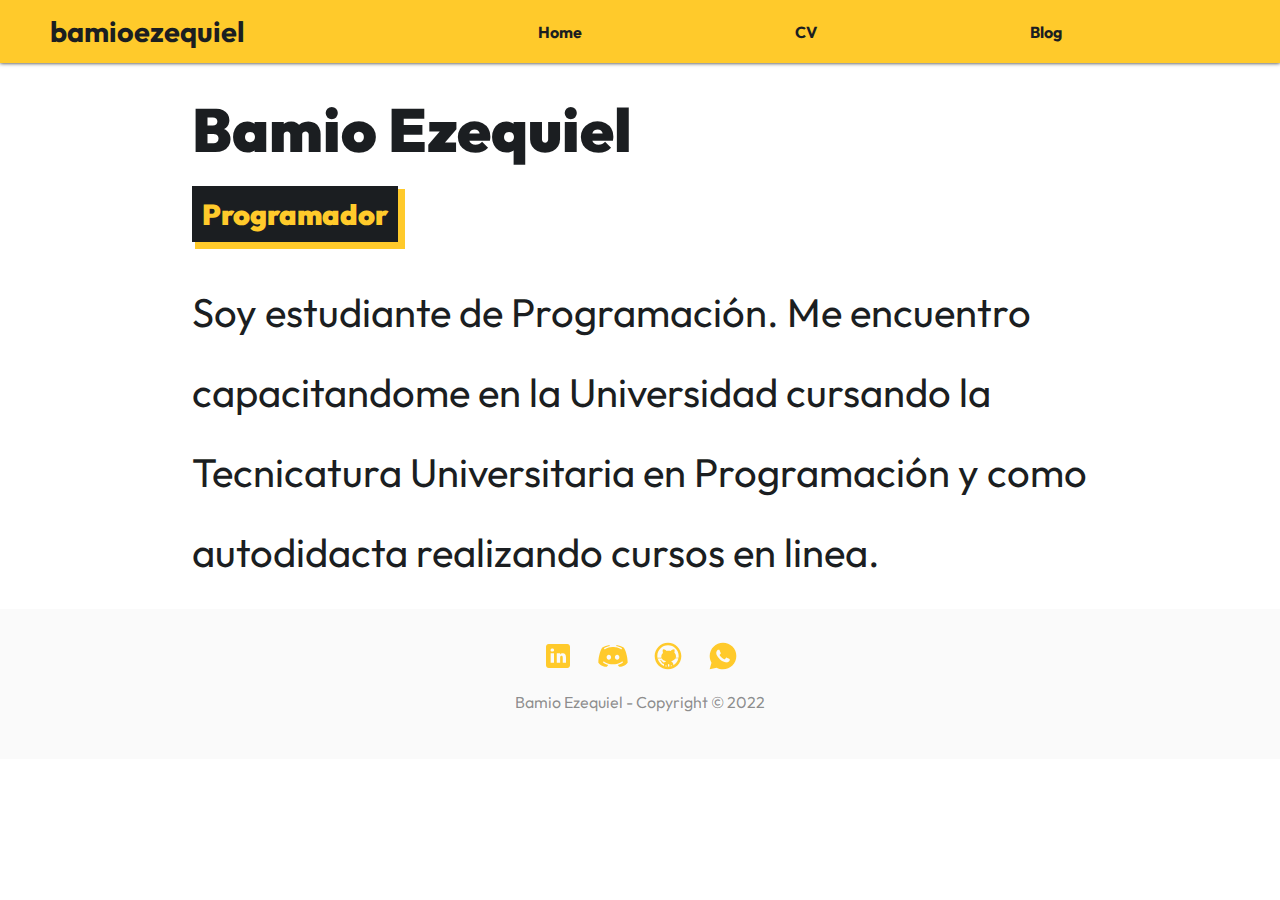
==== index.html @ 80924368 "V 1.0.0" ====
<!DOCTYPE html>
<html lang="es">
<head>
    <meta charset="UTF-8">
    <meta http-equiv="X-UA-Compatible" content="IE=edge">
    <meta name="viewport" content="width=device-width, initial-scale=1.0">
    <title>Sitio Web | Bamio Ezequiel</title>
    <link rel="stylesheet" href="./css/style.css">
    <link rel="preconnect" href="https://fonts.googleapis.com">
    <link rel="preconnect" href="https://fonts.gstatic.com" crossorigin>
    <link href="https://fonts.googleapis.com/css2?family=Outfit&display=swap" rel="stylesheet">
</head>
<body>
    <header class="header">
        <div class="header-container">
            <h2 class="nav-logo f-size-md">
                <a href="./" class="pulse">
                    <span>bamioezequiel</span>
                </a>
            </h2>

            <nav class="nav nav-menu">
                <a href="#">Home</a>
                <a href="#">CV</a>
                <a href="#">Blog</a>
            </nav>
        </div>
    </header>

    <main>
        <div class="container">

            <div class="box">
                <h1 class="f-size-xl">Bamio Ezequiel</h1>
                <h2 class="poster f-size-md p-10">Programador</h2>
                <p class="text f-size-lg lh-2">Soy estudiante de Programación. Me encuentro capacitandome en la Universidad cursando la Tecnicatura Universitaria en Programación y como autodidacta realizando cursos en linea.</p>
            </div>

        </div>
    </main>
   
    <footer class="footer">
            <div class="social-media">
                <a href="#"><img src="./assets/linkedin.svg"/></a>
                <a href="#"><img src="./assets/discord.svg"/></a>
                <a href="#"><img src="./assets/github.svg"/></a>
                <a href="#"><img src="./assets/whatsapp.svg"/></a>
            </div>
            <p>Bamio Ezequiel - Copyright © 2022</p>
    </footer>
</body>
</html>
---- css/style.css ----
/* ------- GENERICS   ------- */

:root {
    --color-primary: #FFCA2B;
    --dark: #1b1e21;
    --white: #fff;
    --font-sm: 14px;
    --font-md: 16px;
    --font-lg: 24px;
}

/* Reset */

html {
    box-sizing: border-box;  
}

*,
*::after,
*::before {
    box-sizing: inherit;
}

/* ------- BASE       ------- */

body {
    position: relative;
    width: 100%;
    margin: 0;
    display: flex;
    flex-direction: column;
    scroll-behavior: smooth;
    font-family: 'Outfit', sans-serif;
    overflow-x: hidden;
    color: var(--dark);
    background-color: var(--white);
}

main {
    width: 70%;
    margin-right: auto;
    margin-left: auto;
    margin-bottom: 50px;
}

a {
    text-decoration: none;
}

a:hover {
    opacity: 0.7;
}

h1,
h2,
h3,
h4,
h5,
h6 {
    font-weight: 900;
    line-height: 1.2;
    margin: 0.5em 0;
}
    
/* ------- COMPONENTS ------- */

/* Header */

.header {
    position: sticky;
    top: -0.15rem;
    z-index: 999;
    width: 100%;
    text-align: center;
    background-color: var(--color-primary);
    box-shadow: 0 0 4px 0;
}

.header-container {
    display: flex;
    flex-wrap: wrap;
    align-items: center;
}

.header a {
    color: var(--dark);
    font-weight: bold;
}

.header a:hover {
    box-shadow: none;
}

.header nav {
    padding: 5px;
}

.nav-logo {
    width: auto;
    margin-right: auto;
    padding-left: 50px;
}

.nav-menu {
    display: flex;
    width: 75%;
    flex-basis: 75%;
    justify-content: space-evenly;
}


/* Main */

.box {
    width: 100%;
    height: 615px;
}

/* Footer */

.footer {
    position:absolute;
    bottom: 0;
    background-color: #12121205;
    color: #1212127A;
    display: flex;
    flex-direction: column;
    justify-content: center;
    align-items: center;
    width: 100%;
    height: 150px;
}

.social-media a {
    margin: 10px;
}

.poster {
    display: inline;
    background-color: var(--dark);
    color: var(--color-primary);
    box-shadow: 5px 5px 0 2px var(--color-primary);
}

/* ------- UTILITS    ------- */

.p-10 {
    padding: 10px;
}

.lh-2 {
    line-height: 2;
}

.f-size-md {
    font-size: 1em;
}

.f-size-md {
    font-size: 1.8em;
}

.f-size-lg {
    font-size: 2.5em;
}

.f-size-xl {
    font-size: 3.8em;
}
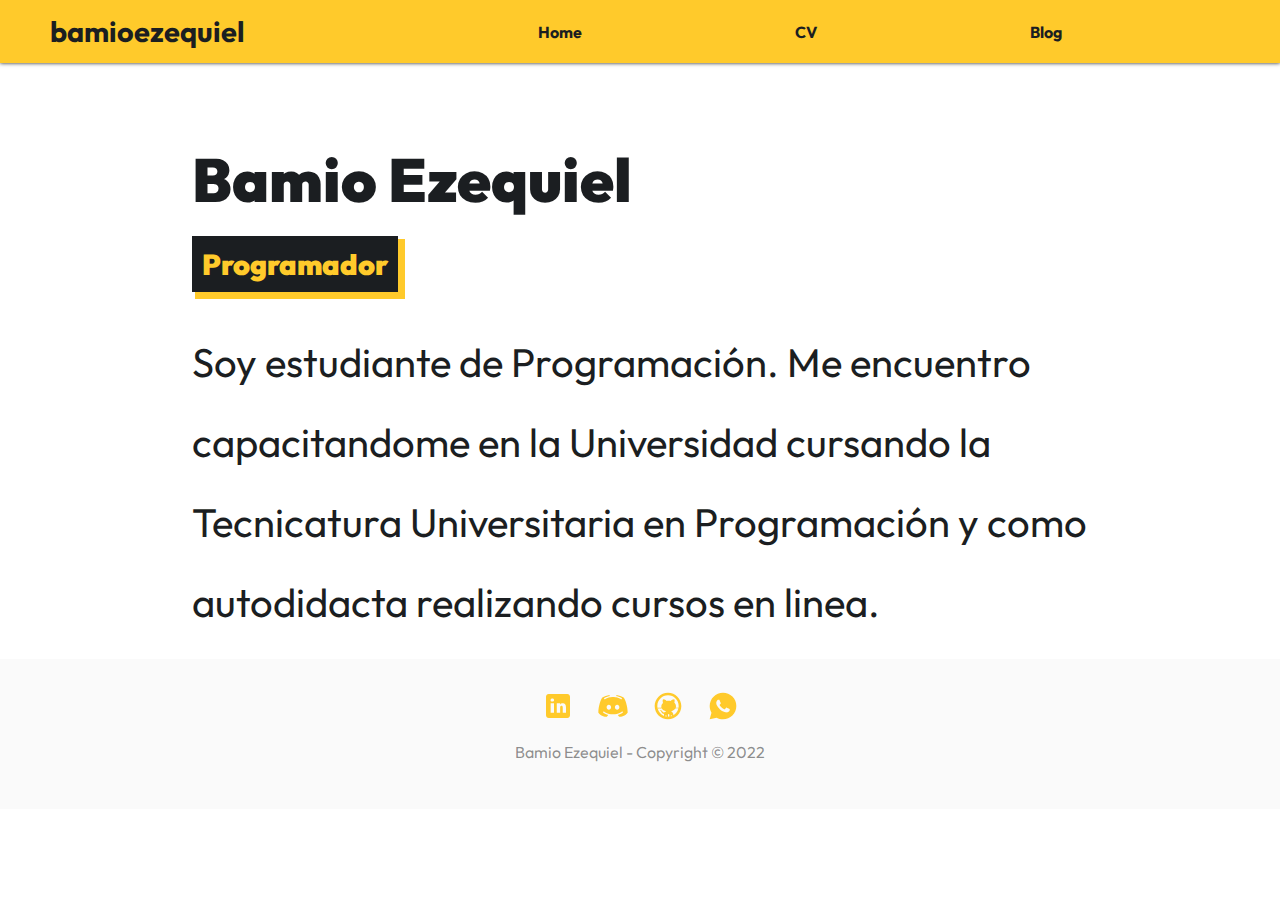
==== commit 1df62dd1: "V 1.1.0" ====
--- a/index.html
+++ b/index.html
@@ -4,7 +4,7 @@
     <meta charset="UTF-8">
     <meta http-equiv="X-UA-Compatible" content="IE=edge">
     <meta name="viewport" content="width=device-width, initial-scale=1.0">
-    <title>Sitio Web | Bamio Ezequiel</title>
+    <title>Home | Bamio Ezequiel</title>
     <link rel="stylesheet" href="./css/style.css">
     <link rel="preconnect" href="https://fonts.googleapis.com">
     <link rel="preconnect" href="https://fonts.gstatic.com" crossorigin>
@@ -19,10 +19,10 @@
                 </a>
             </h2>
 
-            <nav class="nav nav-menu">
-                <a href="#">Home</a>
-                <a href="#">CV</a>
-                <a href="#">Blog</a>
+            <nav class="nav-menu">
+                <a href="./" class="active">Home</a>
+                <a href="./cv.html">CV</a>
+                <a href="./blog.html">Blog</a>
             </nav>
         </div>
     </header>
@@ -41,10 +41,10 @@
    
     <footer class="footer">
             <div class="social-media">
-                <a href="#"><img src="./assets/linkedin.svg"/></a>
-                <a href="#"><img src="./assets/discord.svg"/></a>
-                <a href="#"><img src="./assets/github.svg"/></a>
-                <a href="#"><img src="./assets/whatsapp.svg"/></a>
+                <a href="https://www.linkedin.com/in/ezequielbamio/" target="_blank" rel="noopened"><img src="./assets/linkedin.svg"/></a>
+                <a href="#" target="_blank" rel="noopened"><img src="./assets/discord.svg"/></a>
+                <a href="https://github.com/bamioezequiel" target="_blank" rel="noopened"><img src="./assets/github.svg"/></a>
+                <a href="https://api.whatsapp.com/send?phone=1136457522&text=Hola!" target="_blank" rel="noopened"><img src="./assets/whatsapp.svg"/></a>
             </div>
             <p>Bamio Ezequiel - Copyright © 2022</p>
     </footer>
--- a/css/style.css
+++ b/css/style.css
@@ -4,6 +4,7 @@
     --color-primary: #FFCA2B;
     --dark: #1b1e21;
     --white: #fff;
+    --color-active: #fff;
     --font-sm: 14px;
     --font-md: 16px;
     --font-lg: 24px;
@@ -38,9 +39,7 @@
 
 main {
     width: 70%;
-    margin-right: auto;
-    margin-left: auto;
-    margin-bottom: 50px;
+    margin: 50px auto;
 }
 
 a {
@@ -61,6 +60,9 @@
     line-height: 1.2;
     margin: 0.5em 0;
 }
+
+footer {
+}
     
 /* ------- COMPONENTS ------- */
 
@@ -119,7 +121,7 @@
 /* Footer */
 
 .footer {
-    position:absolute;
+    position: absolute;
     bottom: 0;
     background-color: #12121205;
     color: #1212127A;
@@ -142,18 +144,51 @@
     box-shadow: 5px 5px 0 2px var(--color-primary);
 }
 
+/* CV */
+
+.cv-img {
+    border-radius: 100%;
+    background-color: var(--color-primary);
+}
+
+.cv-index {
+    /* position: absolute;
+    width: 14%;
+    height: 100%;
+    background-color: var(--color-primary); */
+}
+
+.box-2 {
+    display: flex;
+    justify-content: space-around;
+    align-items: center;
+}
+
+
 /* ------- UTILITS    ------- */
+
+.d-inline {
+    display: inline;
+}
+
+.t-center {
+    text-align: center;
+}
 
 .p-10 {
     padding: 10px;
 }
 
+.mb-50 {
+    margin-bottom: 50px;
+}
+
 .lh-2 {
     line-height: 2;
 }
 
-.f-size-md {
-    font-size: 1em;
+.f-size-s {
+    font-size: 1.4em;
 }
 
 .f-size-md {
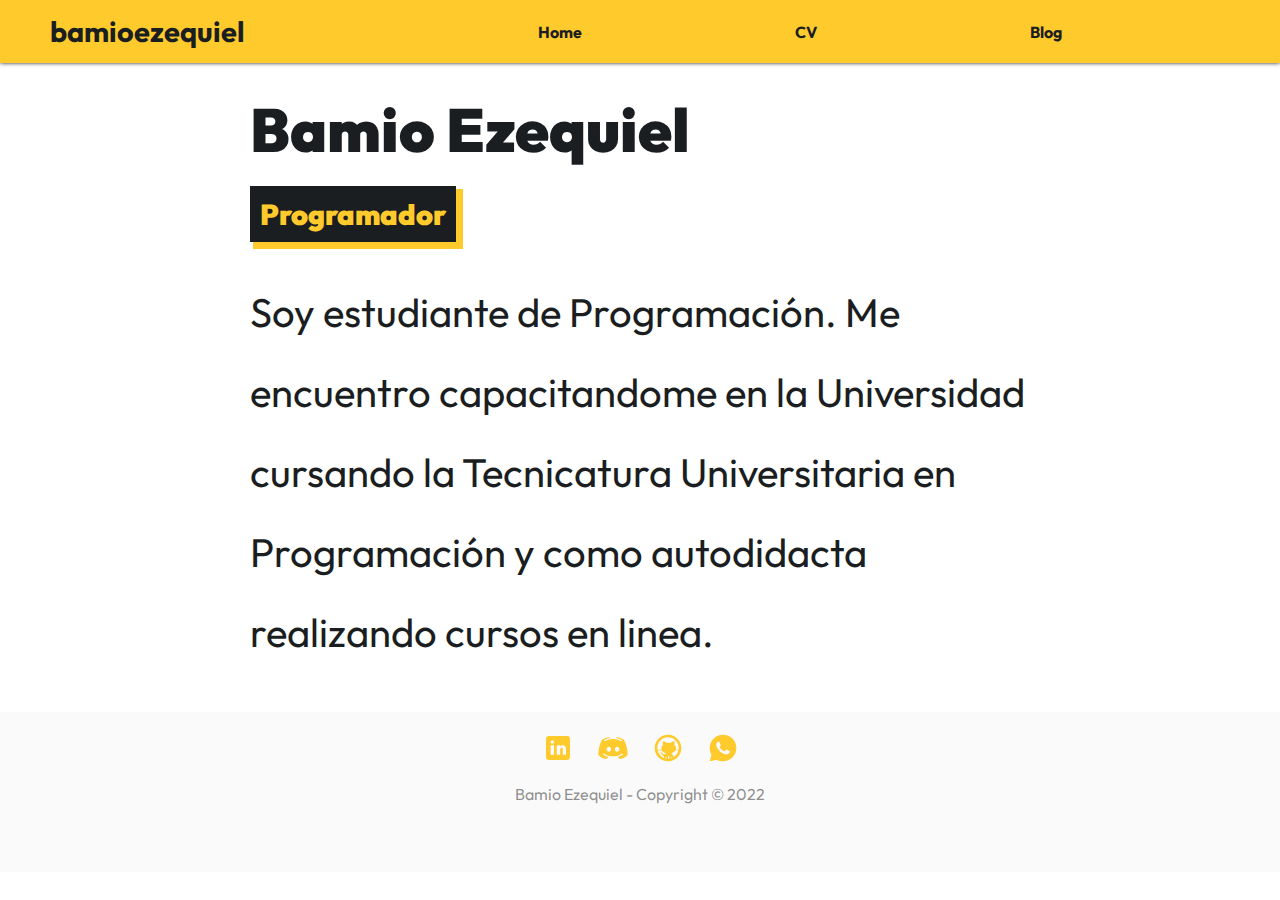
==== commit d0fd68d4: "V 1.0.1" ====
--- a/index.html
+++ b/index.html
@@ -9,6 +9,7 @@
     <link rel="preconnect" href="https://fonts.googleapis.com">
     <link rel="preconnect" href="https://fonts.gstatic.com" crossorigin>
     <link href="https://fonts.googleapis.com/css2?family=Outfit&display=swap" rel="stylesheet">
+    <link href="https://fonts.googleapis.com/css2?family=Teko&display=swap" rel="stylesheet">
 </head>
 <body>
     <header class="header">
@@ -27,19 +28,19 @@
         </div>
     </header>
 
-    <main>
-        <div class="container">
+    <section class="full-screen-center">
+        <div class="container-sm">
+            <h1 class="f-size-xl">Bamio Ezequiel</h1>
+            <h2 class="poster f-size-md p-10">Programador</h2>
+            
+            <p class="text f-size-lg lh-2">Soy estudiante de Programación. Me encuentro capacitandome en la Universidad cursando la Tecnicatura Universitaria en Programación y como autodidacta realizando cursos en linea.</p>
+        </div>
+    </section>
 
-            <div class="box">
-                <h1 class="f-size-xl">Bamio Ezequiel</h1>
-                <h2 class="poster f-size-md p-10">Programador</h2>
-                <p class="text f-size-lg lh-2">Soy estudiante de Programación. Me encuentro capacitandome en la Universidad cursando la Tecnicatura Universitaria en Programación y como autodidacta realizando cursos en linea.</p>
-            </div>
+   
 
-        </div>
-    </main>
-   
-    <footer class="footer">
+    <section class="full-screen-center footer">
+        <div class="container-sm footer-content">
             <div class="social-media">
                 <a href="https://www.linkedin.com/in/ezequielbamio/" target="_blank" rel="noopened"><img src="./assets/linkedin.svg"/></a>
                 <a href="#" target="_blank" rel="noopened"><img src="./assets/discord.svg"/></a>
@@ -47,6 +48,7 @@
                 <a href="https://api.whatsapp.com/send?phone=1136457522&text=Hola!" target="_blank" rel="noopened"><img src="./assets/whatsapp.svg"/></a>
             </div>
             <p>Bamio Ezequiel - Copyright © 2022</p>
-    </footer>
+        </div>
+    </section>
 </body>
 </html>--- a/css/style.css
+++ b/css/style.css
@@ -1,16 +1,60 @@
-/* ------- GENERICS   ------- */
+/* ****************************************************************** */
+/* ********************                          ******************** */
+/* *******************  Styles by Bamio Ezequiel  ******************* */
+/* ********************                          ******************** */
+/* ****************************************************************** */
+
+/* 
+.class {
+    * Positioning
+    position: absolute;
+    top: 0;
+    right: 0;
+    bottom: 0;
+    left: 0;
+    z-index: 100;
+
+    * Box-model
+    display: block;
+    float: right;
+    width: 100px;
+    height: 100px;
+    
+    * Typography 
+    font: normal 13px "Helvetica Neue", sans-serif;
+    line-height: 1.5;
+    color: #333;
+    text-align: center;
+
+    * Visual
+    background-color: #f5f5f5;
+    border: 1px solid #e5e5e5;
+    border-radius: 3px;
+
+    * Misc
+    box-shadow: 0 0 4px 0;
+} 
+*/
+
+/* ******************** 
+    Custom Properties
+   ******************** */
 
 :root {
     --color-primary: #FFCA2B;
     --dark: #1b1e21;
     --white: #fff;
-    --color-active: #fff;
     --font-sm: 14px;
     --font-md: 16px;
     --font-lg: 24px;
-}
-
-/* Reset */
+    --container-sm: 780px;
+    --container-md: 992px;
+    --container-lg: 1200px;
+}
+
+/* ******************** 
+    Reset
+   ******************** */
 
 html {
     box-sizing: border-box;  
@@ -22,24 +66,21 @@
     box-sizing: inherit;
 }
 
-/* ------- BASE       ------- */
+/* ******************** 
+    Selectores
+   ******************** */
 
 body {
-    position: relative;
+    display: flex;
+    flex-direction: column;
     width: 100%;
+    min-height: 100vh;
     margin: 0;
-    display: flex;
-    flex-direction: column;
+    font-family: 'Outfit', sans-serif;
+    background-color: var(--white);
+    color: var(--dark);
+    overflow-x: hidden;
     scroll-behavior: smooth;
-    font-family: 'Outfit', sans-serif;
-    overflow-x: hidden;
-    color: var(--dark);
-    background-color: var(--white);
-}
-
-main {
-    width: 70%;
-    margin: 50px auto;
 }
 
 a {
@@ -56,17 +97,99 @@
 h4,
 h5,
 h6 {
+    margin: 0.5em 0;
     font-weight: 900;
     line-height: 1.2;
-    margin: 0.5em 0;
-}
-
-footer {
+}
+
+main {
+    flex-grow: 1;
 }
     
-/* ------- COMPONENTS ------- */
-
-/* Header */
+/* ******************** 
+    Generic Classes
+   ******************** */
+
+.container-lg,
+.container-md,
+.container-sm {
+    width: var(--container-sm);
+    margin-right: auto;
+    margin-left: auto;
+}
+
+.container-md {
+    width: var(--container-md);
+}
+
+.container-lg {
+    width: var(--container-lg);
+}
+
+
+.poster {
+    display: inline;
+    background-color: var(--dark);
+    color: var(--color-primary);
+    box-shadow: 5px 5px 0 2px var(--color-primary);
+}
+
+.full-screen {
+    width: 100%;
+    min-height: 100vh;
+}
+
+.full-screen-center {
+    display: flex;
+    flex-direction: column;
+    align-items: center;
+    width: 100%;
+    /* min-height: 100vh; */
+    height: auto;
+}
+
+
+/* ******************** Flex ******************** */
+
+.flex-row-around-center {
+    display: flex;
+    justify-content: space-around;
+    align-items: center;
+}
+
+.flex-column-around-center {
+    display: flex;
+    flex-direction: column;
+    justify-content: space-around;
+    align-items: center;
+}
+
+.flex-row-around {
+    display: flex;
+    justify-content: space-around;
+}
+
+.flex-wrap {
+    display: flex;
+    flex-wrap: wrap;
+    justify-content: space-between;
+}
+
+.flex-grid-center {
+    display: flex;
+    flex-flow: row wrap;
+    justify-content: center;
+}
+
+.flex-grid-center > * {
+flex: 1 1 320px;
+}
+ 
+/* ******************** 
+    Classes
+   ******************** */
+
+/* ******************** Header ******************** */
 
 .header {
     position: sticky;
@@ -105,72 +228,57 @@
 
 .nav-menu {
     display: flex;
+    justify-content: space-evenly;
+    flex-basis: 75%;
     width: 75%;
-    flex-basis: 75%;
-    justify-content: space-evenly;
-}
-
-
-/* Main */
-
-.box {
-    width: 100%;
-    height: 615px;
-}
-
-/* Footer */
+}
+
+/* ******************** CV ******************** */
+
+.cv-img {
+    background-color: var(--color-primary);
+    border-radius: 100%;
+}
+
+/* .cv-index {
+    position: absolute;
+    width: 14%;
+    height: 100%;
+    background-color: var(--color-primary);
+} */
+
+/* ******************** Footer ******************** */
 
 .footer {
-    position: absolute;
-    bottom: 0;
+    height: 10em;
     background-color: #12121205;
     color: #1212127A;
+}
+
+.footer-content {
     display: flex;
     flex-direction: column;
     justify-content: center;
     align-items: center;
-    width: 100%;
-    height: 150px;
+    padding: 20px; 
 }
 
 .social-media a {
     margin: 10px;
 }
 
-.poster {
-    display: inline;
-    background-color: var(--dark);
-    color: var(--color-primary);
-    box-shadow: 5px 5px 0 2px var(--color-primary);
-}
-
-/* CV */
-
-.cv-img {
-    border-radius: 100%;
-    background-color: var(--color-primary);
-}
-
-.cv-index {
-    /* position: absolute;
-    width: 14%;
-    height: 100%;
-    background-color: var(--color-primary); */
-}
-
-.box-2 {
-    display: flex;
-    justify-content: space-around;
-    align-items: center;
-}
-
-
-/* ------- UTILITS    ------- */
+/* ******************** 
+    Utilities
+   ******************** */
 
 .d-inline {
     display: inline;
 }
 
+.d-block {
+    display:block;
+}
+
 .t-center {
     text-align: center;
 }
@@ -179,6 +287,14 @@
     padding: 10px;
 }
 
+.pt-20 {
+    padding: 20px;
+}
+
+.m-5 {
+    margin: 5;
+}
+
 .mb-50 {
     margin-bottom: 50px;
 }
@@ -203,4 +319,9 @@
     font-size: 3.8em;
 }
 
-
+.w-5p {
+    width: 50%;
+}
+
+
+
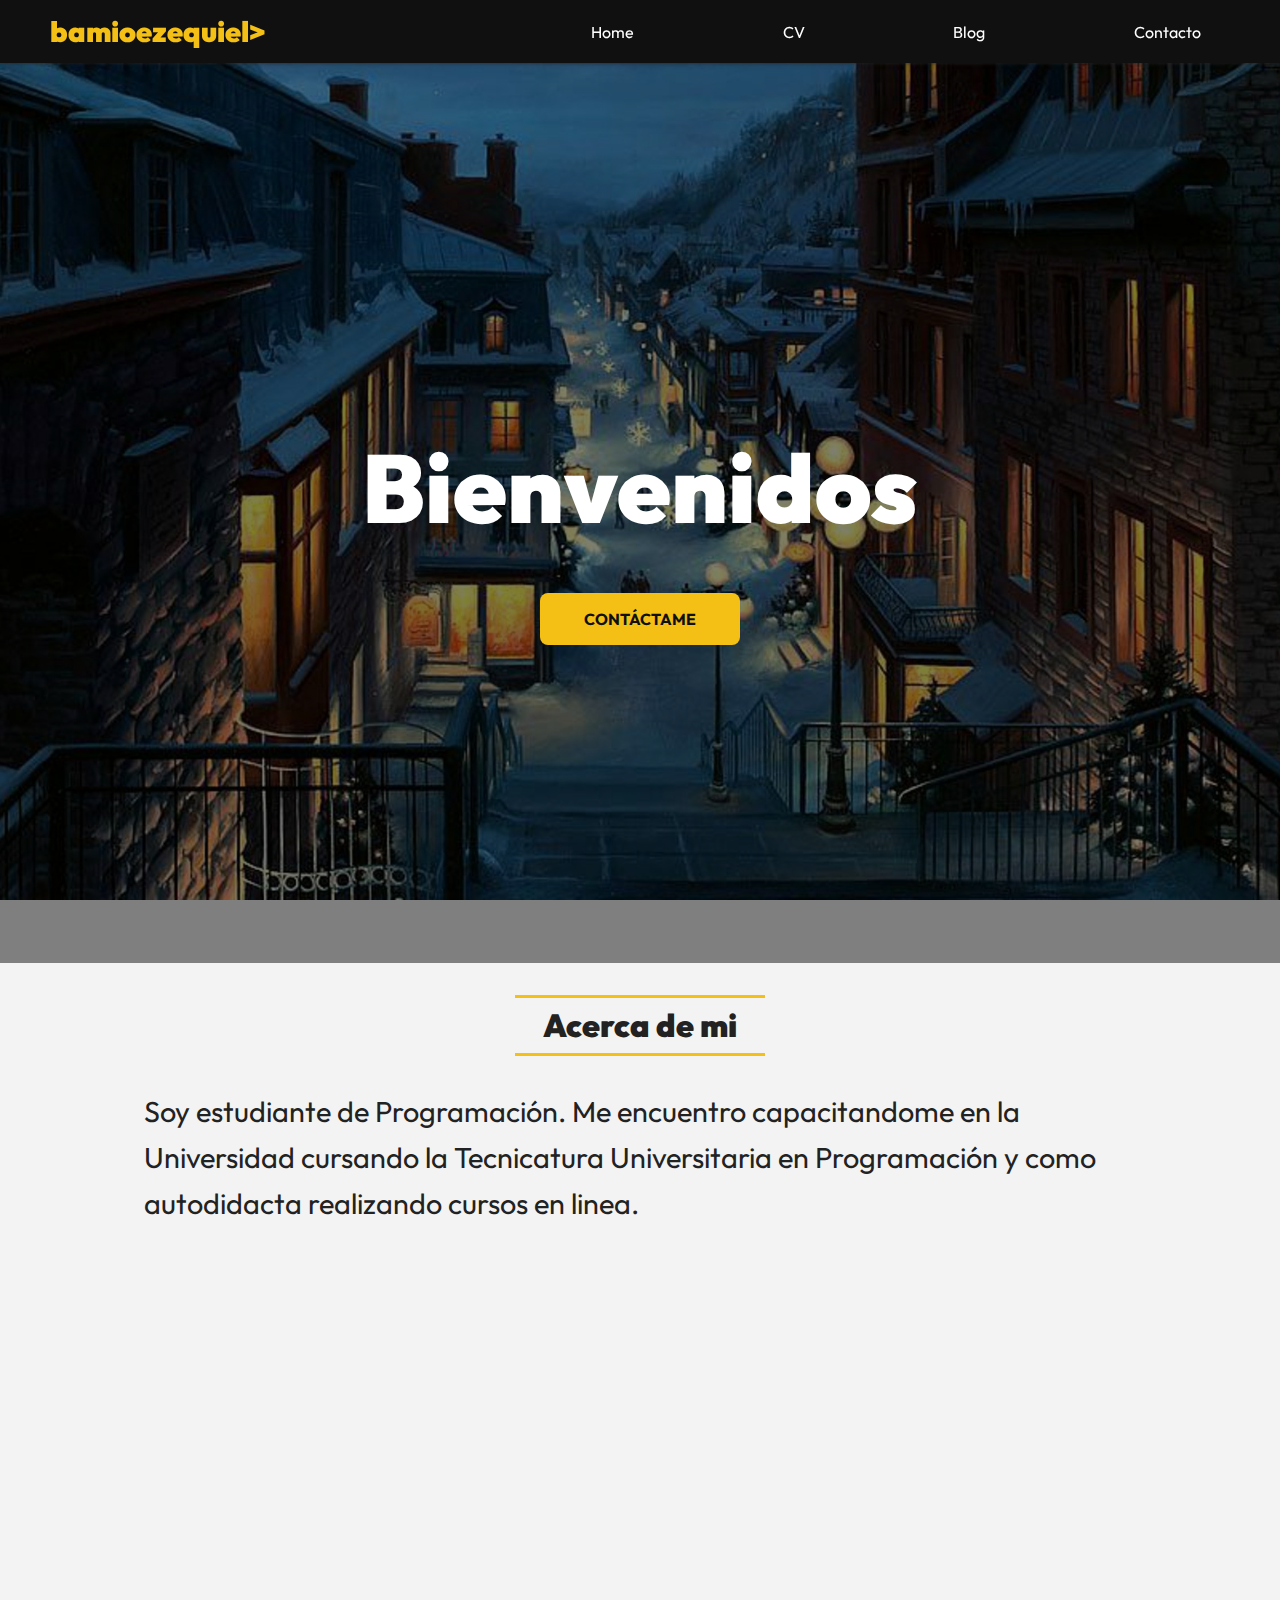
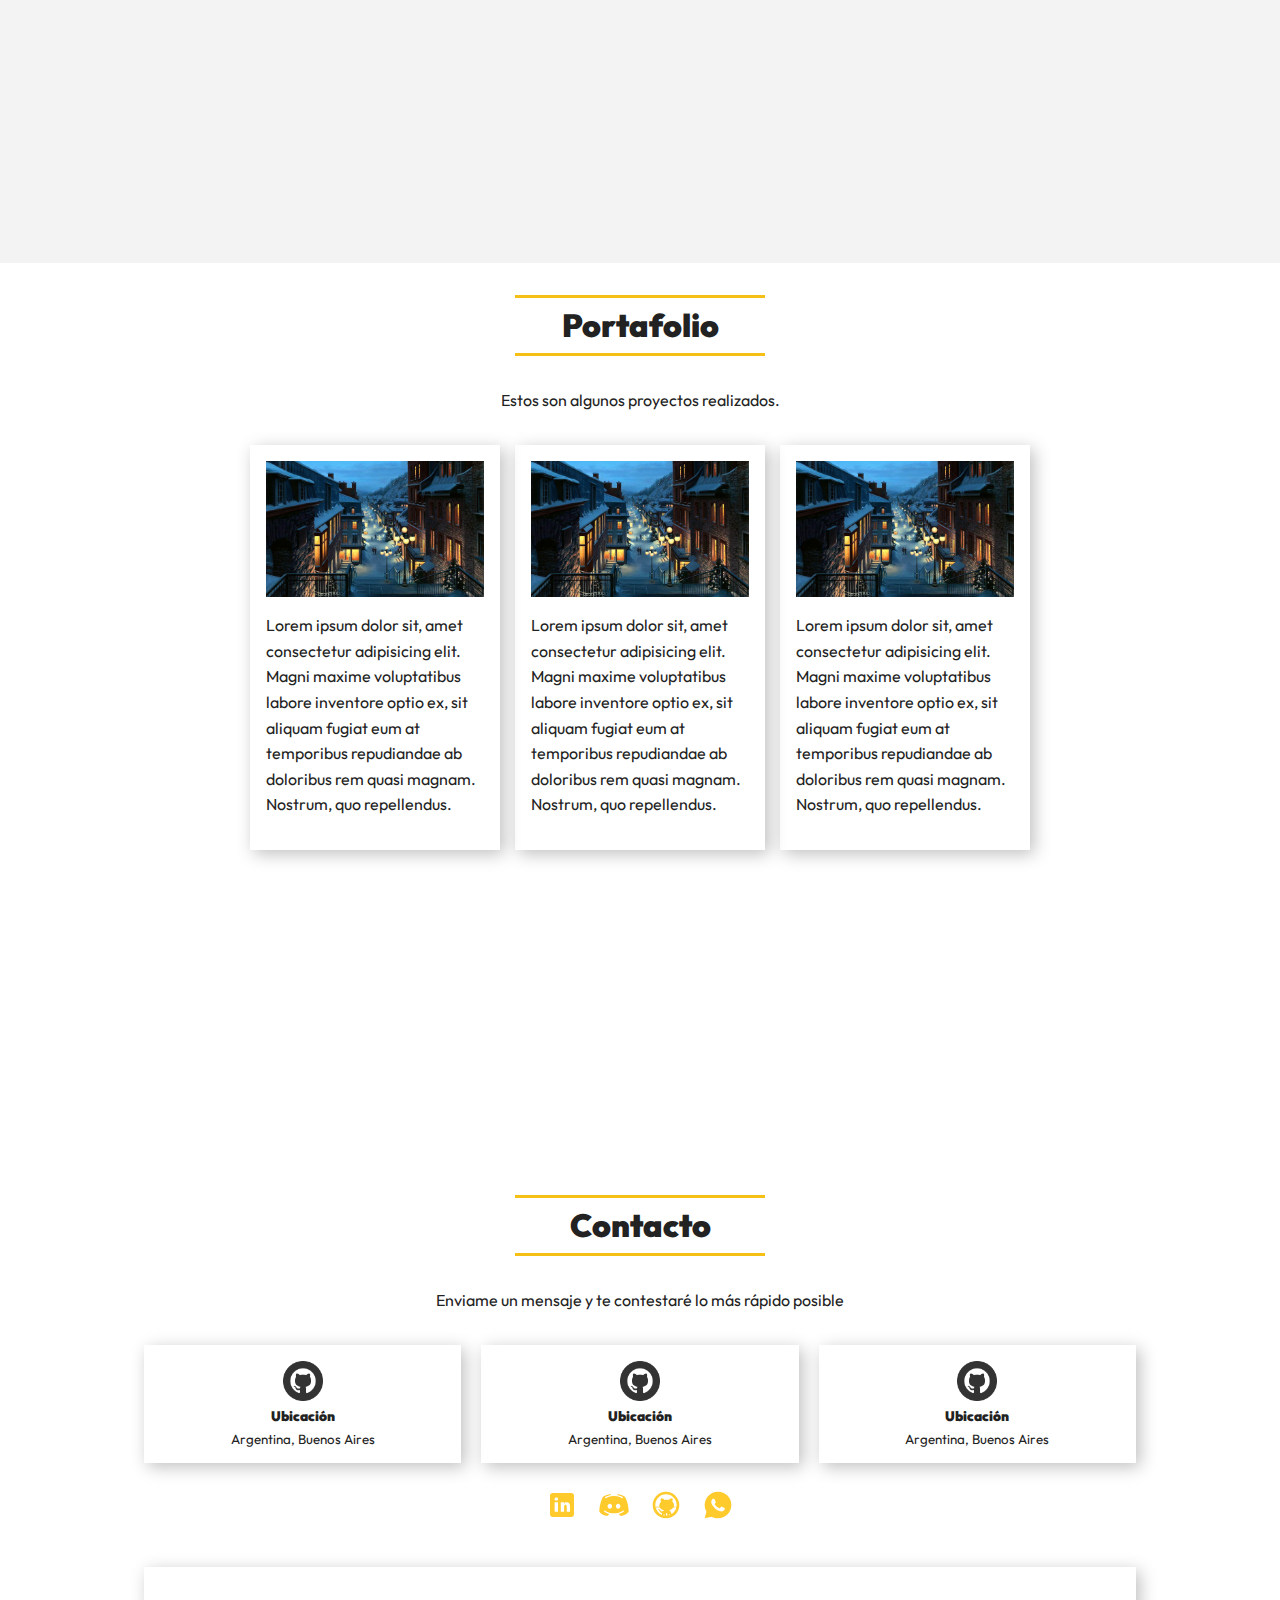
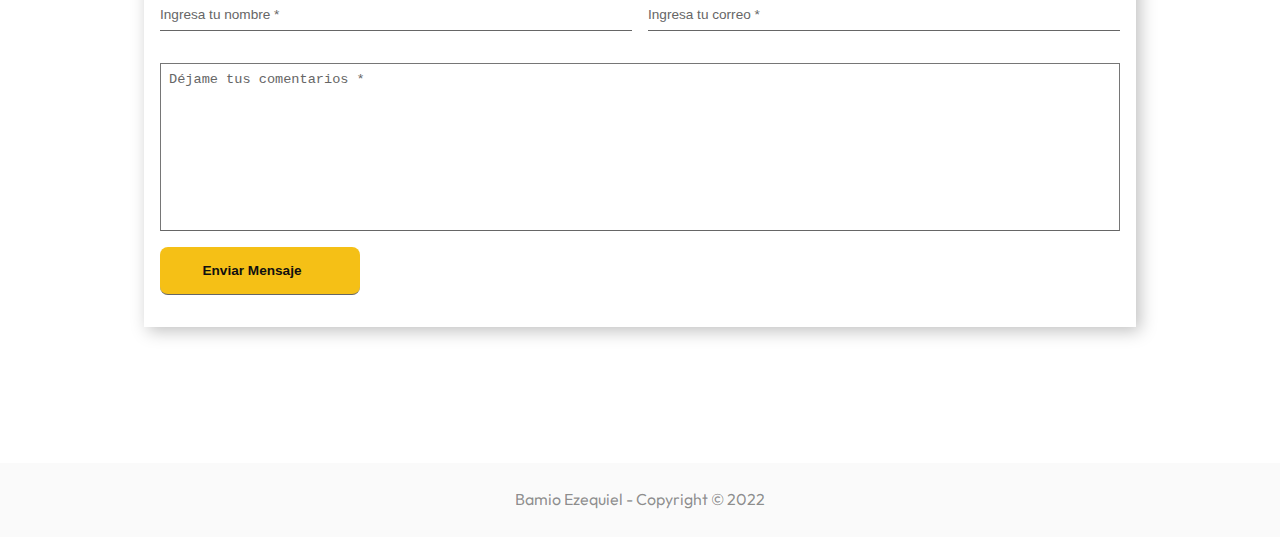
==== commit f66a97e6: "V 1.1.2" ====
--- a/index.html
+++ b/index.html
@@ -16,7 +16,7 @@
         <div class="header-container">
             <h2 class="nav-logo f-size-md">
                 <a href="./" class="pulse">
-                    <span>bamioezequiel</span>
+                    <span>bamioezequiel> </span>
                 </a>
             </h2>
 
@@ -24,31 +24,98 @@
                 <a href="./" class="active">Home</a>
                 <a href="./cv.html">CV</a>
                 <a href="./blog.html">Blog</a>
+                <a href="#contacto">Contacto</a>
+
             </nav>
         </div>
     </header>
 
-    <section class="full-screen-center">
-        <div class="container-sm">
-            <h1 class="f-size-xl">Bamio Ezequiel</h1>
-            <h2 class="poster f-size-md p-10">Programador</h2>
-            
-            <p class="text f-size-lg lh-2">Soy estudiante de Programación. Me encuentro capacitandome en la Universidad cursando la Tecnicatura Universitaria en Programación y como autodidacta realizando cursos en linea.</p>
+    <section id="inicio">
+        <article class="hero-image image">
+            <aside class="hero-image-opacity">
+            <div class="hero-image-content">
+              <h2 class="hero-image-title">
+                Bienvenidos
+              </h2>
+              <a href="#contacto" class="btn">CONTÁCTAME</a>
+            </div>
+          </aside>
+        </article>
+      </section>
+
+    <section id="acerca" class="full-screen-center bg-gray-light">
+        
+        <div class="container-md">
+            <h2 class="section-title">Acerca de mi</h2>
+            <p class="t-left f-size-md">Soy estudiante de Programación. Me encuentro capacitandome en la Universidad cursando la Tecnicatura Universitaria en Programación y como autodidacta realizando cursos en linea.</p>
         </div>
     </section>
 
-   
+    </section>
 
-    <section class="full-screen-center footer">
-        <div class="container-sm footer-content">
-            <div class="social-media">
+    <section id="portafolio" class="full-screen-center">
+        <div class="container-sm">
+            <h2 class="section-title">Portafolio</h2>
+            <p class="flex-center">Estos son algunos proyectos realizados.</p>
+            <article class="cards-container-3">
+                <div class="card box-shadow-1">
+                    <img src="./img/img2.jpg" height="50%">
+                    <p>Lorem ipsum dolor sit, amet consectetur adipisicing elit. Magni maxime voluptatibus labore inventore optio ex, sit aliquam fugiat eum at temporibus repudiandae ab doloribus rem quasi magnam. Nostrum, quo repellendus.</p>
+                </div>
+                <div class="card box-shadow-1">
+                    <img src="./img/img2.jpg" height="50%">
+                    <p>Lorem ipsum dolor sit, amet consectetur adipisicing elit. Magni maxime voluptatibus labore inventore optio ex, sit aliquam fugiat eum at temporibus repudiandae ab doloribus rem quasi magnam. Nostrum, quo repellendus.</p>
+                </div>
+                <div class="card box-shadow-1">
+                    <img src="./img/img2.jpg" height="50%">
+                    <p>Lorem ipsum dolor sit, amet consectetur adipisicing elit. Magni maxime voluptatibus labore inventore optio ex, sit aliquam fugiat eum at temporibus repudiandae ab doloribus rem quasi magnam. Nostrum, quo repellendus.</p>
+                </div>
+            </article>
+        </div>
+    </section>
+
+    <section id="contacto" class="full-screen-center">
+        <div class="container-md">
+            <h2 class="section-title">Contacto</h2>
+            <p class="flex-center">Enviame un mensaje y te contestaré lo más rápido posible</p>
+
+            <article class="cards-container-3">
+                <div class="card box-shadow-1">
+                    <img src="./img/github.png" width="40" height="40">
+                    <h5>Ubicación</h5>
+                    <small>Argentina, Buenos Aires</small>
+                </div>
+                <div class="card box-shadow-1">
+                    <img src="./img/github.png" width="40" height="40">
+                    <h5>Ubicación</h5>
+                    <small>Argentina, Buenos Aires</small>
+                </div>
+                <div class="card box-shadow-1">
+                    <img src="./img/github.png" width="40" height="40">
+                    <h5>Ubicación</h5>
+                    <small>Argentina, Buenos Aires</small>
+                </div>
+            </article>
+
+            <article class="social-media flex-center">
                 <a href="https://www.linkedin.com/in/ezequielbamio/" target="_blank" rel="noopened"><img src="./assets/linkedin.svg"/></a>
                 <a href="#" target="_blank" rel="noopened"><img src="./assets/discord.svg"/></a>
                 <a href="https://github.com/bamioezequiel" target="_blank" rel="noopened"><img src="./assets/github.svg"/></a>
                 <a href="https://api.whatsapp.com/send?phone=1136457522&text=Hola!" target="_blank" rel="noopened"><img src="./assets/whatsapp.svg"/></a>
-            </div>
-            <p>Bamio Ezequiel - Copyright © 2022</p>
+            </article>
+
+            <form action="" class="contact-form box-shadow-1">
+                <input type="text" name="name" placeholder="Ingresa tu nombre *" required>
+                <input type="email" name="email" placeholder="Ingresa tu correo *" required>
+                <textarea name="message" id="message" cols="30" rows="10" placeholder="Déjame tus comentarios *" required></textarea>
+                <input class="btn" type="submit" value="Enviar Mensaje">
+            </form>
         </div>
     </section>
+   
+
+    <footer class="footer">
+        <p>Bamio Ezequiel - Copyright © 2022</p>
+    </footer>
 </body>
 </html>--- a/css/style.css
+++ b/css/style.css
@@ -41,9 +41,19 @@
    ******************** */
 
 :root {
-    --color-primary: #FFCA2B;
-    --dark: #1b1e21;
-    --white: #fff;
+    --color-primary: #F5C016;
+    --color-primary-bg: #f6cc07;
+    --color-secondary: rgb(255, 202, 43, 0.75);
+    --color-dark: #101010;
+    --color-black-opacity: rgba(0, 0, 0, 0.5);
+    --color-white: #fff;
+    --color-gray-light: #f3f3f3;
+    --color-gray-dark: #666;
+    --color-gray: #ccc;
+    --color-title: #333;
+    --color-text: #222;
+    --link-color: #509ee3;
+    --font: 'Outfit', sans-serif;
     --font-sm: 14px;
     --font-md: 16px;
     --font-lg: 24px;
@@ -58,6 +68,9 @@
 
 html {
     box-sizing: border-box;  
+    font-size: 16px;
+    font-family: var(--font);
+    scroll-behavior: smooth;
 }
 
 *,
@@ -71,25 +84,21 @@
    ******************** */
 
 body {
-    display: flex;
-    flex-direction: column;
-    width: 100%;
-    min-height: 100vh;
     margin: 0;
-    font-family: 'Outfit', sans-serif;
-    background-color: var(--white);
-    color: var(--dark);
+    color: var(--color-text);
     overflow-x: hidden;
-    scroll-behavior: smooth;
 }
 
 a {
+    color: var(--link-color);
     text-decoration: none;
 }
 
 a:hover {
     opacity: 0.7;
 }
+
+/* ******************** Typography ******************** */
 
 h1,
 h2,
@@ -102,13 +111,94 @@
     line-height: 1.2;
 }
 
-main {
-    flex-grow: 1;
-}
-    
+h1 {
+    font-size: 2rem;
+}
+  
+h2 {
+    font-size: 1.5rem;
+}
+  
+h3 {
+    font-size: 1.25rem;
+}
+  
+h4 {
+    font-size: 1rem;
+}
+  
+h5 {
+    font-size: 0.85rem;
+}
+  
+h6 {
+    font-size: 0.7rem;
+}
+
+img {
+    max-width: 100%;
+    height: auto;
+}
+  
+p {
+    line-height: 1.6;
+}
+  
+hr {
+    margin-top: 0;
+    margin-bottom: 0;
+    border-top: 1px solid #eeeef7;
+}
+
+   
 /* ******************** 
-    Generic Classes
+    Components
    ******************** */
+
+.poster {
+    display: inline;
+    background-color: var(--color-dark);
+    color: var(--color-primary);
+    box-shadow: 5px 5px 0 2px var(--color-primary);
+}
+
+.card h3 {
+    font-size: 1.5em;
+}
+
+.card div {
+    padding: 0 2vw;
+}
+
+.card img {
+    height: 50%;
+}
+
+.card {
+    display: flex;
+    flex-direction: column;
+    justify-content: space-around;
+    align-items: center;
+    margin: 1rem auto;
+    padding: 1rem;
+    width: 100%;
+    height: 150;
+}
+
+.cards-container-3 {
+    display: grid;
+    grid-template-columns: repeat(3, 32%);
+    justify-content: space-between;
+}
+
+/* ******************** 
+    Utilities
+   ******************** */
+.container {
+    margin-right: auto;
+    margin-left: auto;
+}
+
 
 .container-lg,
 .container-md,
@@ -126,20 +216,20 @@
     width: var(--container-lg);
 }
 
-
-.poster {
-    display: inline;
-    background-color: var(--dark);
-    color: var(--color-primary);
-    box-shadow: 5px 5px 0 2px var(--color-primary);
-}
-
-.full-screen {
+.full-lg-screen {
+    width: 100%;
+    height: 100vh;
+}
+
+.full-screen-center {
+    display: flex;
+    flex-direction: column;
+    align-items: center;
     width: 100%;
     min-height: 100vh;
 }
 
-.full-screen-center {
+.full-width-screen-center {
     display: flex;
     flex-direction: column;
     align-items: center;
@@ -148,13 +238,17 @@
     height: auto;
 }
 
-
 /* ******************** Flex ******************** */
 
 .flex-row-around-center {
     display: flex;
     justify-content: space-around;
     align-items: center;
+}
+
+.flex-row-around {
+    display: flex;
+    justify-content: space-around;
 }
 
 .flex-column-around-center {
@@ -164,15 +258,23 @@
     align-items: center;
 }
 
+.flex-column-evenly-center {
+    display: flex;
+    flex-direction: column;
+    justify-content: space-evenly;
+    align-items: center;
+}
+
+.flex-column-center-center {
+    display: flex;
+    flex-direction: column;
+    justify-content: space-evenly;
+    align-items: center;
+}
+
 .flex-row-around {
     display: flex;
     justify-content: space-around;
-}
-
-.flex-wrap {
-    display: flex;
-    flex-wrap: wrap;
-    justify-content: space-between;
 }
 
 .flex-grid-center {
@@ -181,12 +283,101 @@
     justify-content: center;
 }
 
+.flex-center {
+    display: flex;
+    justify-content: center;
+}
+
 .flex-grid-center > * {
-flex: 1 1 320px;
-}
- 
+    flex: 1 1 320px;
+}
+
+.d-inline {
+    display: inline;
+}
+
+.d-block {
+    display:block;
+}
+
+.t-center {
+    text-align: center;
+}
+
+.t-left {
+    text-align: left;
+}
+
+.t-right {
+    text-align: right;
+}
+
+.p-10 {
+    padding: 10px;
+}
+
+.p-20 {
+    padding: 20px;
+}
+
+.pt-20 {
+    padding: 20px;
+}
+
+.m-5 {
+    margin: 5;
+}
+
+.mb-50 {
+    margin-bottom: 50px;
+}
+
+.lh-2 {
+    line-height: 2;
+}
+
+.f-size-s {
+    font-size: 1.4em;
+}
+
+.f-size-md {
+    font-size: 1.8em;
+}
+
+.f-size-lg {
+    font-size: 2.5em;
+}
+
+.f-size-xl {
+    font-size: 3.8em;
+}
+
+.f-bold {
+    font-weight: bold;
+}
+
+.l-style-none {
+    list-style: none;
+}
+
+.w-5p {
+    width: 50%;
+}
+
+.mt-10 {
+    margin-top: 10px;
+}
+
+.box-shadow-1 {
+    box-shadow: 0.25rem 0.25rem 1rem rgba(0, 0, 0, 0.25);
+}
+
+.bg-gray-light {
+    background-color: var(--color-gray-light);
+}
+
 /* ******************** 
-    Classes
+    Site Styles
    ******************** */
 
 /* ******************** Header ******************** */
@@ -197,7 +388,7 @@
     z-index: 999;
     width: 100%;
     text-align: center;
-    background-color: var(--color-primary);
+    background-color: var(--color-dark);
     box-shadow: 0 0 4px 0;
 }
 
@@ -208,8 +399,7 @@
 }
 
 .header a {
-    color: var(--dark);
-    font-weight: bold;
+    color: var(--color-white);
 }
 
 .header a:hover {
@@ -226,11 +416,123 @@
     padding-left: 50px;
 }
 
+.nav-logo a {
+    color: var(--color-primary);
+}
+
 .nav-menu {
     display: flex;
-    justify-content: space-evenly;
-    flex-basis: 75%;
-    width: 75%;
+    justify-content: space-around;
+    flex-basis: 60%;
+    width: 60%;
+}
+
+/* ******************** Hero ******************** */
+
+.hero-image {
+  background-image: url('../img/img2.jpg');
+  background-repeat: no-repeat;
+  background-size: cover;
+  background-position: center;
+  background-attachment: fixed;
+}
+  
+.hero-image-opacity {
+    width: 100%;
+    min-height: 100vh;
+    display: flex;
+    justify-content: center;
+    align-items: center;
+    text-align: center;
+    background-color: var(--color-black-opacity);
+}
+  
+.hero-image-title {
+    font-size: 7.5vw;
+    color: var(--color-white);
+}
+
+.hero {
+    width: 100%;
+    min-height: 100vh;
+    display: flex;
+    justify-content: center;
+    align-items: center;
+    text-align: center;
+}
+
+/* ******************** About ******************** */
+
+.about {
+    display: grid;
+    grid-template-columns: repeat(3, 30%);
+    justify-content: space-between;
+    align-content: center;
+}
+
+/* ******************** Portafolio ******************** */
+
+.section-title {
+    border-top: medium solid var(--color-primary);
+    border-bottom: medium solid var(--color-primary);
+    margin: 2rem auto;
+    padding: 0.5rem 1rem;
+    width: 250px;
+    font-size: 2rem;
+    text-align: center;
+    color: var(--title-color) 
+}
+
+/* ******************** Contacto ******************** */
+
+.contact-form {
+    display: grid;
+    grid-template-columns: repeat(2, 1fr);
+    column-gap: 1rem;
+    margin: 2rem auto;
+    padding: 1rem;
+}
+
+.contact-form > * {
+    display: block;
+    width: 100%;
+    padding: 0.5rem;
+    margin: 1rem auto;
+}
+
+.contact-form input,
+.contact-form textarea {
+    font-size: 0.85rem;
+}
+
+.contact-form input {
+    padding-left: 0;
+    border: 0;
+    border-bottom: thin solid var(--color-gray-dark);
+}
+
+.contact-form textarea {
+    grid-column: span 2;
+    border-bottom: thin solid var(--color-gray-dark);
+    resize: none;
+}
+
+.contact-form input[type="submit"] {
+    margin-top: 0;
+    margin-left: 0;
+    cursor: pointer;
+}
+
+.contact-form input[type="submit"]:hover {
+    opacity: 0.75;
+}
+
+.contact-form *::placeholder {
+    color: var(--color-gray-dark);
+}
+
+.social-media a {
+    margin: 10px;
 }
 
 /* ******************** CV ******************** */
@@ -240,88 +542,72 @@
     border-radius: 100%;
 }
 
-/* .cv-index {
-    position: absolute;
+.index {
+    position: fixed;
     width: 14%;
-    height: 100%;
+    height: 100vh;
+    margin-top: 60px;
+    padding: 50px 0;
     background-color: var(--color-primary);
-} */
+}
+
+.index-item {
+    display: flex;
+    flex-direction: column;
+    align-items: center;
+    width: 100%;
+    margin: 30px 0;
+    padding: 10px;
+    font-size: 1.3em;
+    font-weight: bold;
+    color: var(--dark);
+    list-style: none;
+    cursor: pointer;
+}
+
+.index-item:hover {
+    background: var(--dark);
+    color: var(--color-primary);
+}
+
+/* ******************** Blog ******************** */
+
+.box {
+    width: 33%;
+    height: 350px; 
+    margin: 30px;
+    border: thin solid var(--dark);
+}
+
+.box-img {
+    width: 100%;
+    height: 50%;
+}
+
+.box-text {
+    padding: 5px 20px;
+}
+
+/* ******************** Buttons ******************** */
+
+.btn {
+    display: inline-block;
+    width: 200px;
+    padding: 1rem;
+    font-weight: bold;
+    text-align: center;
+    color: var(--color-dark);
+    background-color: var(--color-primary);
+    border-radius: 0.5rem;
+}
 
 /* ******************** Footer ******************** */
 
 .footer {
-    height: 10em;
+    margin-bottom: 0;
+    padding: 0.5rem;
+    text-align: center;
     background-color: #12121205;
     color: #1212127A;
 }
 
-.footer-content {
-    display: flex;
-    flex-direction: column;
-    justify-content: center;
-    align-items: center;
-    padding: 20px; 
-}
-
-.social-media a {
-    margin: 10px;
-}
-
-/* ******************** 
-    Utilities
-   ******************** */
-
-.d-inline {
-    display: inline;
-}
-
-.d-block {
-    display:block;
-}
-
-.t-center {
-    text-align: center;
-}
-
-.p-10 {
-    padding: 10px;
-}
-
-.pt-20 {
-    padding: 20px;
-}
-
-.m-5 {
-    margin: 5;
-}
-
-.mb-50 {
-    margin-bottom: 50px;
-}
-
-.lh-2 {
-    line-height: 2;
-}
-
-.f-size-s {
-    font-size: 1.4em;
-}
-
-.f-size-md {
-    font-size: 1.8em;
-}
-
-.f-size-lg {
-    font-size: 2.5em;
-}
-
-.f-size-xl {
-    font-size: 3.8em;
-}
-
-.w-5p {
-    width: 50%;
-}
-
-
-
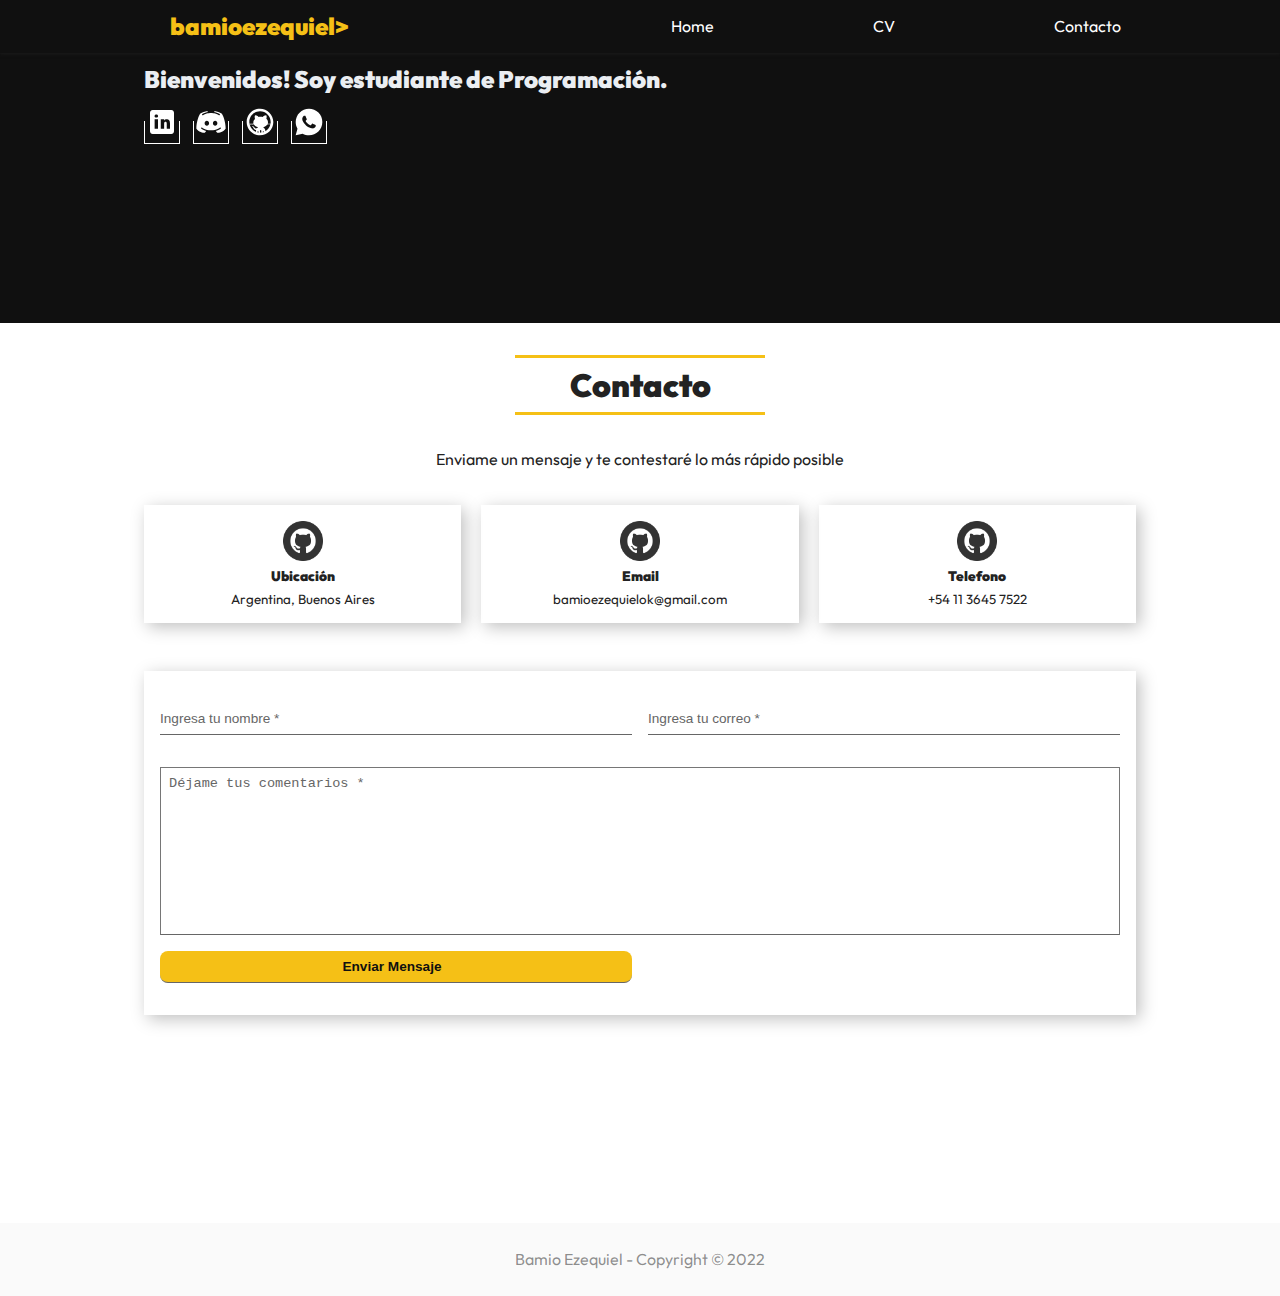
==== commit c86b0c25: "V 1.2.0" ====
--- a/index.html
+++ b/index.html
@@ -15,7 +15,7 @@
     <header class="header">
         <div class="header-container">
             <h2 class="nav-logo f-size-md">
-                <a href="./" class="pulse">
+                <a href="./">
                     <span>bamioezequiel> </span>
                 </a>
             </h2>
@@ -23,56 +23,42 @@
             <nav class="nav-menu">
                 <a href="./" class="active">Home</a>
                 <a href="./cv.html">CV</a>
-                <a href="./blog.html">Blog</a>
-                <a href="#contacto">Contacto</a>
-
+                <a href="index.html#contacto">Contacto</a>
             </nav>
         </div>
     </header>
 
-    <section id="inicio">
-        <article class="hero-image image">
-            <aside class="hero-image-opacity">
-            <div class="hero-image-content">
-              <h2 class="hero-image-title">
-                Bienvenidos
-              </h2>
-              <a href="#contacto" class="btn">CONTÁCTAME</a>
+    <section class="hero full-width-screen-center bg-dark">
+        <div class="container-md">
+            <div class="header-content">
+                <h2>Bienvenidos! Soy estudiante de Programación.</h2>
+                <!-- <p></p> -->
+                
+                <article class="social-media">
+                    <a href="https://www.linkedin.com/in/ezequielbamio/" target="_blank" rel="noopened"><img src="./assets/linkedin.svg"/></a>
+                    <a href="#" target="_blank" rel="noopened"><img src="./assets/discord.svg"/></a>
+                    <a href="https://github.com/bamioezequiel" target="_blank" rel="noopened"><img src="./assets/github.svg"/></a>
+                    <a href="https://api.whatsapp.com/send?phone=1136457522&text=Hola!" target="_blank" rel="noopened"><img src="./assets/whatsapp.svg"/></a>
+                </article>
             </div>
-          </aside>
-        </article>
-      </section>
+        </div>
+    </section>
+    
 
+<!-- 
     <section id="acerca" class="full-screen-center bg-gray-light">
-        
         <div class="container-md">
             <h2 class="section-title">Acerca de mi</h2>
             <p class="t-left f-size-md">Soy estudiante de Programación. Me encuentro capacitandome en la Universidad cursando la Tecnicatura Universitaria en Programación y como autodidacta realizando cursos en linea.</p>
         </div>
     </section>
 
-    </section>
-
-    <section id="portafolio" class="full-screen-center">
+    <section id="portafolio" class="full-screen-center bg-test">
         <div class="container-sm">
-            <h2 class="section-title">Portafolio</h2>
-            <p class="flex-center">Estos son algunos proyectos realizados.</p>
-            <article class="cards-container-3">
-                <div class="card box-shadow-1">
-                    <img src="./img/img2.jpg" height="50%">
-                    <p>Lorem ipsum dolor sit, amet consectetur adipisicing elit. Magni maxime voluptatibus labore inventore optio ex, sit aliquam fugiat eum at temporibus repudiandae ab doloribus rem quasi magnam. Nostrum, quo repellendus.</p>
-                </div>
-                <div class="card box-shadow-1">
-                    <img src="./img/img2.jpg" height="50%">
-                    <p>Lorem ipsum dolor sit, amet consectetur adipisicing elit. Magni maxime voluptatibus labore inventore optio ex, sit aliquam fugiat eum at temporibus repudiandae ab doloribus rem quasi magnam. Nostrum, quo repellendus.</p>
-                </div>
-                <div class="card box-shadow-1">
-                    <img src="./img/img2.jpg" height="50%">
-                    <p>Lorem ipsum dolor sit, amet consectetur adipisicing elit. Magni maxime voluptatibus labore inventore optio ex, sit aliquam fugiat eum at temporibus repudiandae ab doloribus rem quasi magnam. Nostrum, quo repellendus.</p>
-                </div>
-            </article>
+            <h2 class="section-title">Portfolio</h2>
+            <p class="flex-center">Estos son algunos proyectos realizados.</p>            
         </div>
-    </section>
+    </section> -->
 
     <section id="contacto" class="full-screen-center">
         <div class="container-md">
@@ -87,21 +73,14 @@
                 </div>
                 <div class="card box-shadow-1">
                     <img src="./img/github.png" width="40" height="40">
-                    <h5>Ubicación</h5>
-                    <small>Argentina, Buenos Aires</small>
+                    <h5>Email</h5>
+                    <small>bamioezequielok@gmail.com</small>
                 </div>
                 <div class="card box-shadow-1">
                     <img src="./img/github.png" width="40" height="40">
-                    <h5>Ubicación</h5>
-                    <small>Argentina, Buenos Aires</small>
+                    <h5>Telefono</h5>
+                    <small>+54 11 3645 7522</small>
                 </div>
-            </article>
-
-            <article class="social-media flex-center">
-                <a href="https://www.linkedin.com/in/ezequielbamio/" target="_blank" rel="noopened"><img src="./assets/linkedin.svg"/></a>
-                <a href="#" target="_blank" rel="noopened"><img src="./assets/discord.svg"/></a>
-                <a href="https://github.com/bamioezequiel" target="_blank" rel="noopened"><img src="./assets/github.svg"/></a>
-                <a href="https://api.whatsapp.com/send?phone=1136457522&text=Hola!" target="_blank" rel="noopened"><img src="./assets/whatsapp.svg"/></a>
             </article>
 
             <form action="" class="contact-form box-shadow-1">
--- a/css/style.css
+++ b/css/style.css
@@ -44,10 +44,11 @@
     --color-primary: #F5C016;
     --color-primary-bg: #f6cc07;
     --color-secondary: rgb(255, 202, 43, 0.75);
-    --color-dark: #101010;
+    --color-dark-primary: #101010;
+    --color-dark-secondary: #1c1e24;
     --color-black-opacity: rgba(0, 0, 0, 0.5);
     --color-white: #fff;
-    --color-gray-light: #f3f3f3;
+    --color-gray-light: #ebeef2;
     --color-gray-dark: #666;
     --color-gray: #ccc;
     --color-title: #333;
@@ -112,7 +113,7 @@
 }
 
 h1 {
-    font-size: 2rem;
+    font-size: 3rem;
 }
   
 h2 {
@@ -157,320 +158,12 @@
 
 .poster {
     display: inline;
-    background-color: var(--color-dark);
+    background-color: var(--color-dark-primary);
     color: var(--color-primary);
     box-shadow: 5px 5px 0 2px var(--color-primary);
 }
 
-.card h3 {
-    font-size: 1.5em;
-}
-
-.card div {
-    padding: 0 2vw;
-}
-
-.card img {
-    height: 50%;
-}
-
-.card {
-    display: flex;
-    flex-direction: column;
-    justify-content: space-around;
-    align-items: center;
-    margin: 1rem auto;
-    padding: 1rem;
-    width: 100%;
-    height: 150;
-}
-
-.cards-container-3 {
-    display: grid;
-    grid-template-columns: repeat(3, 32%);
-    justify-content: space-between;
-}
-
-/* ******************** 
-    Utilities
-   ******************** */
-.container {
-    margin-right: auto;
-    margin-left: auto;
-}
-
-
-.container-lg,
-.container-md,
-.container-sm {
-    width: var(--container-sm);
-    margin-right: auto;
-    margin-left: auto;
-}
-
-.container-md {
-    width: var(--container-md);
-}
-
-.container-lg {
-    width: var(--container-lg);
-}
-
-.full-lg-screen {
-    width: 100%;
-    height: 100vh;
-}
-
-.full-screen-center {
-    display: flex;
-    flex-direction: column;
-    align-items: center;
-    width: 100%;
-    min-height: 100vh;
-}
-
-.full-width-screen-center {
-    display: flex;
-    flex-direction: column;
-    align-items: center;
-    width: 100%;
-    /* min-height: 100vh; */
-    height: auto;
-}
-
-/* ******************** Flex ******************** */
-
-.flex-row-around-center {
-    display: flex;
-    justify-content: space-around;
-    align-items: center;
-}
-
-.flex-row-around {
-    display: flex;
-    justify-content: space-around;
-}
-
-.flex-column-around-center {
-    display: flex;
-    flex-direction: column;
-    justify-content: space-around;
-    align-items: center;
-}
-
-.flex-column-evenly-center {
-    display: flex;
-    flex-direction: column;
-    justify-content: space-evenly;
-    align-items: center;
-}
-
-.flex-column-center-center {
-    display: flex;
-    flex-direction: column;
-    justify-content: space-evenly;
-    align-items: center;
-}
-
-.flex-row-around {
-    display: flex;
-    justify-content: space-around;
-}
-
-.flex-grid-center {
-    display: flex;
-    flex-flow: row wrap;
-    justify-content: center;
-}
-
-.flex-center {
-    display: flex;
-    justify-content: center;
-}
-
-.flex-grid-center > * {
-    flex: 1 1 320px;
-}
-
-.d-inline {
-    display: inline;
-}
-
-.d-block {
-    display:block;
-}
-
-.t-center {
-    text-align: center;
-}
-
-.t-left {
-    text-align: left;
-}
-
-.t-right {
-    text-align: right;
-}
-
-.p-10 {
-    padding: 10px;
-}
-
-.p-20 {
-    padding: 20px;
-}
-
-.pt-20 {
-    padding: 20px;
-}
-
-.m-5 {
-    margin: 5;
-}
-
-.mb-50 {
-    margin-bottom: 50px;
-}
-
-.lh-2 {
-    line-height: 2;
-}
-
-.f-size-s {
-    font-size: 1.4em;
-}
-
-.f-size-md {
-    font-size: 1.8em;
-}
-
-.f-size-lg {
-    font-size: 2.5em;
-}
-
-.f-size-xl {
-    font-size: 3.8em;
-}
-
-.f-bold {
-    font-weight: bold;
-}
-
-.l-style-none {
-    list-style: none;
-}
-
-.w-5p {
-    width: 50%;
-}
-
-.mt-10 {
-    margin-top: 10px;
-}
-
-.box-shadow-1 {
-    box-shadow: 0.25rem 0.25rem 1rem rgba(0, 0, 0, 0.25);
-}
-
-.bg-gray-light {
-    background-color: var(--color-gray-light);
-}
-
-/* ******************** 
-    Site Styles
-   ******************** */
-
-/* ******************** Header ******************** */
-
-.header {
-    position: sticky;
-    top: -0.15rem;
-    z-index: 999;
-    width: 100%;
-    text-align: center;
-    background-color: var(--color-dark);
-    box-shadow: 0 0 4px 0;
-}
-
-.header-container {
-    display: flex;
-    flex-wrap: wrap;
-    align-items: center;
-}
-
-.header a {
-    color: var(--color-white);
-}
-
-.header a:hover {
-    box-shadow: none;
-}
-
-.header nav {
-    padding: 5px;
-}
-
-.nav-logo {
-    width: auto;
-    margin-right: auto;
-    padding-left: 50px;
-}
-
-.nav-logo a {
-    color: var(--color-primary);
-}
-
-.nav-menu {
-    display: flex;
-    justify-content: space-around;
-    flex-basis: 60%;
-    width: 60%;
-}
-
-/* ******************** Hero ******************** */
-
-.hero-image {
-  background-image: url('../img/img2.jpg');
-  background-repeat: no-repeat;
-  background-size: cover;
-  background-position: center;
-  background-attachment: fixed;
-}
-  
-.hero-image-opacity {
-    width: 100%;
-    min-height: 100vh;
-    display: flex;
-    justify-content: center;
-    align-items: center;
-    text-align: center;
-    background-color: var(--color-black-opacity);
-}
-  
-.hero-image-title {
-    font-size: 7.5vw;
-    color: var(--color-white);
-}
-
-.hero {
-    width: 100%;
-    min-height: 100vh;
-    display: flex;
-    justify-content: center;
-    align-items: center;
-    text-align: center;
-}
-
-/* ******************** About ******************** */
-
-.about {
-    display: grid;
-    grid-template-columns: repeat(3, 30%);
-    justify-content: space-between;
-    align-content: center;
-}
-
-/* ******************** Portafolio ******************** */
+/* ******************** Sections ******************** */
 
 .section-title {
     border-top: medium solid var(--color-primary);
@@ -483,6 +176,239 @@
     color: var(--title-color) 
 }
 
+/* ******************** Buttons ******************** */
+
+.btn {
+    display: inline-block;
+    width: 200px;
+    padding: 1rem;
+    font-weight: bold;
+    text-align: center;
+    color: var(--color-dark-primary);
+    background-color: var(--color-primary);
+    border-radius: 0.5rem;
+}
+
+/* ******************** Card ******************** */
+
+.card h3 {
+    font-size: 1.5em;
+}
+
+.card div {
+    padding: 0 2vw;
+}
+
+.card img {
+    height: 50%;
+}
+
+.card {
+    display: flex;
+    flex-direction: column;
+    justify-content: space-around;
+    align-items: center;
+    margin: 1rem auto;
+    padding: 1rem;
+    width: 100%;
+    height: 150;
+}
+
+.cards-container-3 {
+    display: grid;
+    grid-template-columns: repeat(3, 32%);
+    justify-content: space-between;
+}
+
+/* ******************** 
+    Utilities
+   ******************** */
+
+.container {
+    margin-right: auto;
+    margin-left: auto;
+}
+
+.container-lg,
+.container-md,
+.container-sm {
+    width: var(--container-sm);
+    margin-right: auto;
+    margin-left: auto;
+}
+
+.container-md {
+    width: var(--container-md);
+}
+
+.container-lg {
+    width: var(--container-lg);
+}
+
+.full-lg-screen {
+    width: 100%;
+    height: 100vh;
+}
+
+.full-screen-center {
+    display: flex;
+    flex-direction: column;
+    align-items: center;
+    width: 100%;
+    min-height: 100vh;
+}
+
+.full-width-screen-center {
+    display: flex;
+    flex-direction: column;
+    align-items: center;
+    width: 100%;
+    /* min-height: 100vh; */
+    height: auto;
+}
+
+/* ******************** Flex ******************** */
+
+.flex-row-around-center {
+    display: flex;
+    justify-content: space-around;
+    align-items: center;
+}
+
+.flex-row-around {
+    display: flex;
+    justify-content: space-around;
+}
+
+.flex-column-around-center {
+    display: flex;
+    flex-direction: column;
+    justify-content: space-around;
+    align-items: center;
+}
+
+.flex-row-evenly-center {
+    display: flex;
+    justify-content: space-evenly;
+    align-items: center;
+}
+
+.flex-column-evenly-center {
+    display: flex;
+    flex-direction: column;
+    justify-content: space-evenly;
+    align-items: center;
+}
+
+.flex-column-center-center {
+    display: flex;
+    flex-direction: column;
+    justify-content: space-evenly;
+    align-items: center;
+}
+
+.flex-row-around {
+    display: flex;
+    justify-content: space-around;
+}
+
+.flex-grid-center {
+    display: flex;
+    flex-flow: row wrap;
+    justify-content: center;
+}
+
+.flex-center {
+    display: flex;
+    justify-content: center;
+}
+
+.flex-grid-center > * {
+    flex: 1 1 320px;
+}
+
+/* ********************  ******************** */
+
+.text-center {
+    text-align: center;
+}
+
+.text-left {
+    text-align: left;
+}
+
+.text-right {
+    text-align: right;
+}
+
+.box-shadow-1 {
+    box-shadow: 0.25rem 0.25rem 1rem rgba(0, 0, 0, 0.25);
+}
+
+.bg-gray-light {
+    background-color: var(--color-gray-light);
+    color: var(--color-dark-primary);
+}
+
+.bg-dark {
+    background-color: var(--color-dark-primary);
+    color: var(--color-gray-light);
+}
+
+/* ******************** 
+    Site Styles
+   ******************** */
+
+/* ******************** Header ******************** */
+
+.header {
+    position: sticky;
+    top: -0.15rem;
+    z-index: 999;
+    width: 100%;
+    text-align: center;
+    background-color: var(--color-dark-primary);
+    box-shadow: 0 0 4px 0;
+}
+
+.header-container {
+    display: flex;
+    flex-wrap: wrap;
+    align-items: center;
+    background-color: var(--color-dark-primary);
+}
+
+.header a {
+    color: var(--color-white);
+}
+
+.header a:hover {
+    box-shadow: none;
+}
+
+.nav-logo {
+    margin-right: auto;
+    margin-left: 170px;
+}
+
+.nav-logo a {
+    color: var(--color-primary);
+}
+
+.nav-menu {
+    display: flex;
+    justify-content: space-evenly;
+    flex-basis: 60%;
+    width: 60%;
+}
+
+/* ******************** Header ******************** */
+
+.hero {
+    width: 100%;
+    height: 30vh;
+}
+
 /* ******************** Contacto ******************** */
 
 .contact-form {
@@ -531,74 +457,70 @@
     color: var(--color-gray-dark);
 }
 
-.social-media a {
-    margin: 10px;
+.social-media > * {
+    margin-right: 10px;
+    padding: 1px;
+    border: thin solid var(--color-white);
+    border-top: none;
 }
 
 /* ******************** CV ******************** */
 
-.cv-img {
-    background-color: var(--color-primary);
+.cv-index {
+    position: sticky;
+    z-index: 998;
+    top: 3rem;
+    float: left;
+    display: flex;
+    flex-direction: column;
+    width: 60px;
+    height: 100vh;
+    padding-top: 2.5rem;
+    background-color: var(--color-dark-primary);
+}
+
+.cv-index a {
+    margin: 30px 10px;
+    font-size: 1.5em;
+}
+
+.cv, 
+.section {
+    min-height: 80vh;
+    display: flex;
+    flex-direction: column;
+    justify-content: center;
+}
+
+.cv-avatar img {
+    display: block;
+    width: calc(100px * 2.5);
+    height: auto;
+    margin-left: auto;
+    margin-right: auto;
     border-radius: 100%;
-}
-
-.index {
+    background-color: var(--color-primary-bg);
+  }
+
+.cv-nav {
+    width: 100%;
     position: fixed;
-    width: 14%;
-    height: 100vh;
-    margin-top: 60px;
-    padding: 50px 0;
-    background-color: var(--color-primary);
-}
-
-.index-item {
-    display: flex;
-    flex-direction: column;
-    align-items: center;
-    width: 100%;
-    margin: 30px 0;
-    padding: 10px;
-    font-size: 1.3em;
-    font-weight: bold;
-    color: var(--dark);
-    list-style: none;
-    cursor: pointer;
-}
-
-.index-item:hover {
-    background: var(--dark);
-    color: var(--color-primary);
-}
-
-/* ******************** Blog ******************** */
-
-.box {
-    width: 33%;
-    height: 350px; 
-    margin: 30px;
-    border: thin solid var(--dark);
-}
-
-.box-img {
-    width: 100%;
-    height: 50%;
-}
-
-.box-text {
-    padding: 5px 20px;
-}
-
-/* ******************** Buttons ******************** */
-
-.btn {
-    display: inline-block;
-    width: 200px;
-    padding: 1rem;
-    font-weight: bold;
-    text-align: center;
-    color: var(--color-dark);
-    background-color: var(--color-primary);
-    border-radius: 0.5rem;
+    top: 0;
+    background-color: var(--color-dark-primary);
+    opacity: 0.9;
+}
+
+.cv h1 {
+    font-weight: 900;
+}
+
+.cv h2 {
+    font-size: 2.3em;
+}
+
+.cv p,
+.cv ul li {
+    font-size: 2em;
 }
 
 /* ******************** Footer ******************** */
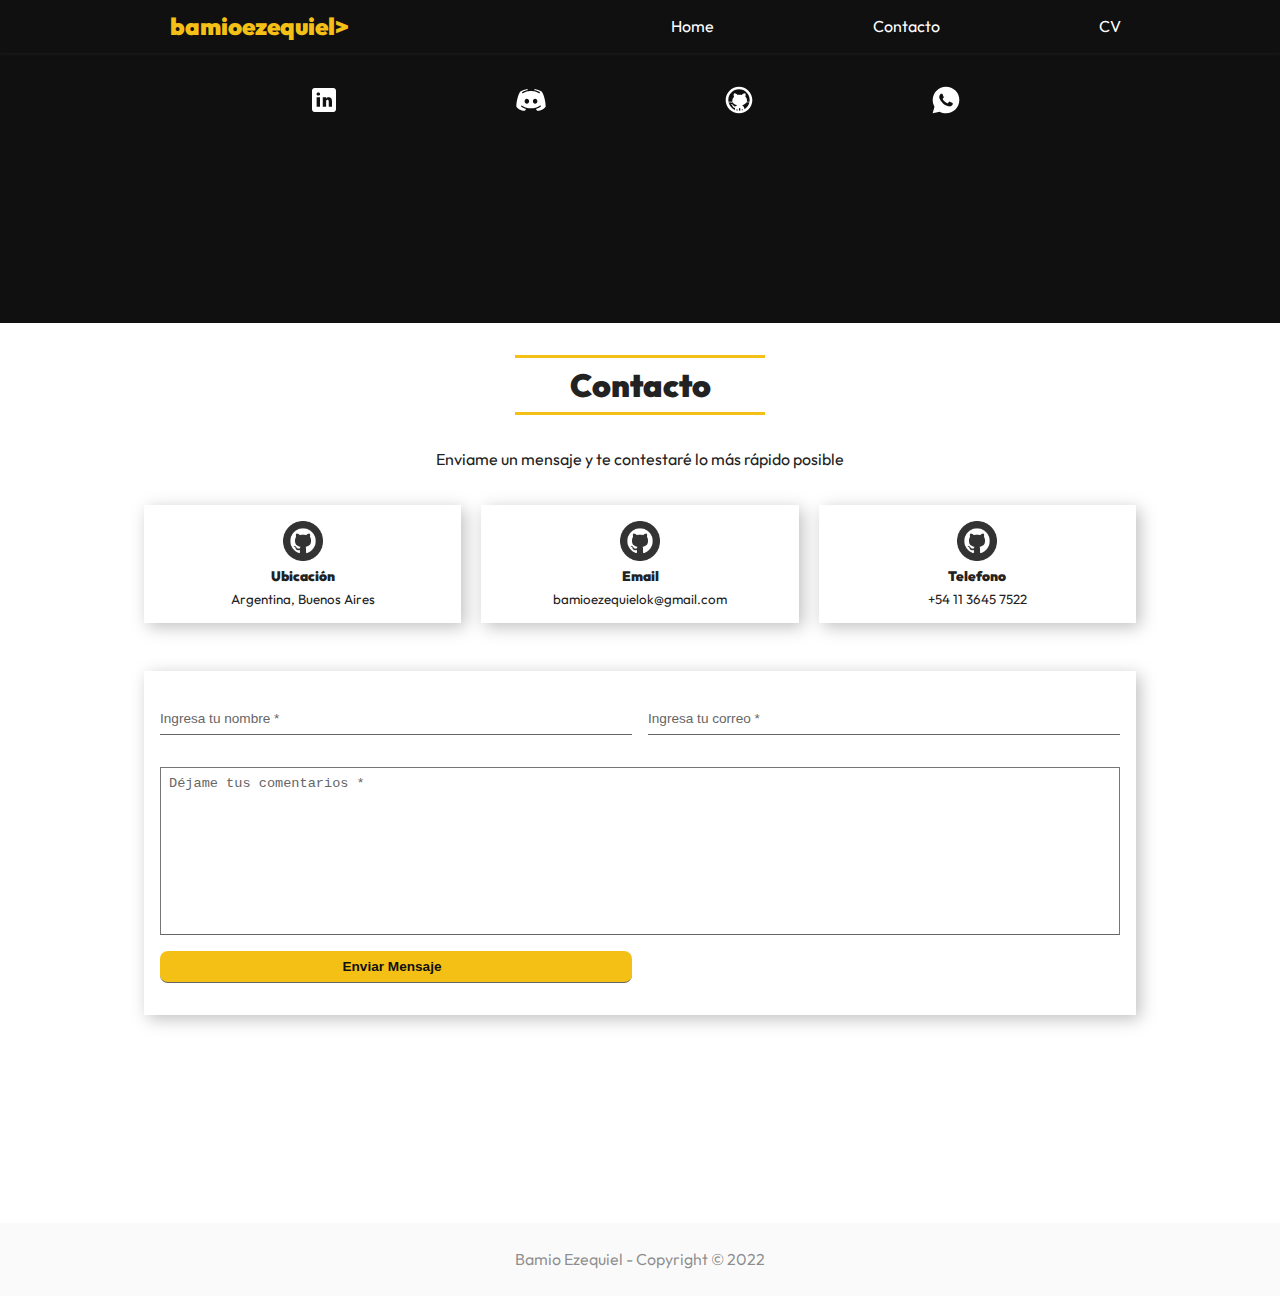
==== commit e60d2288: "V 1.2.2" ====
--- a/index.html
+++ b/index.html
@@ -22,8 +22,8 @@
 
             <nav class="nav-menu">
                 <a href="./" class="active">Home</a>
+                <a href="index.html#contacto">Contacto</a>
                 <a href="./cv.html">CV</a>
-                <a href="index.html#contacto">Contacto</a>
             </nav>
         </div>
     </header>
@@ -31,10 +31,10 @@
     <section class="hero full-width-screen-center bg-dark">
         <div class="container-md">
             <div class="header-content">
-                <h2>Bienvenidos! Soy estudiante de Programación.</h2>
+                <!-- <h2>Bienvenidos!</h2> -->
                 <!-- <p></p> -->
                 
-                <article class="social-media">
+                <article class="social-media flex-row-evenly-center">
                     <a href="https://www.linkedin.com/in/ezequielbamio/" target="_blank" rel="noopened"><img src="./assets/linkedin.svg"/></a>
                     <a href="#" target="_blank" rel="noopened"><img src="./assets/discord.svg"/></a>
                     <a href="https://github.com/bamioezequiel" target="_blank" rel="noopened"><img src="./assets/github.svg"/></a>
--- a/css/style.css
+++ b/css/style.css
@@ -409,6 +409,12 @@
     height: 30vh;
 }
 
+.social-media > * {
+    margin-right: 10px;
+    margin-top: 30px;
+    padding: 1px;
+}
+
 /* ******************** Contacto ******************** */
 
 .contact-form {
@@ -455,13 +461,6 @@
 
 .contact-form *::placeholder {
     color: var(--color-gray-dark);
-}
-
-.social-media > * {
-    margin-right: 10px;
-    padding: 1px;
-    border: thin solid var(--color-white);
-    border-top: none;
 }
 
 /* ******************** CV ******************** */
